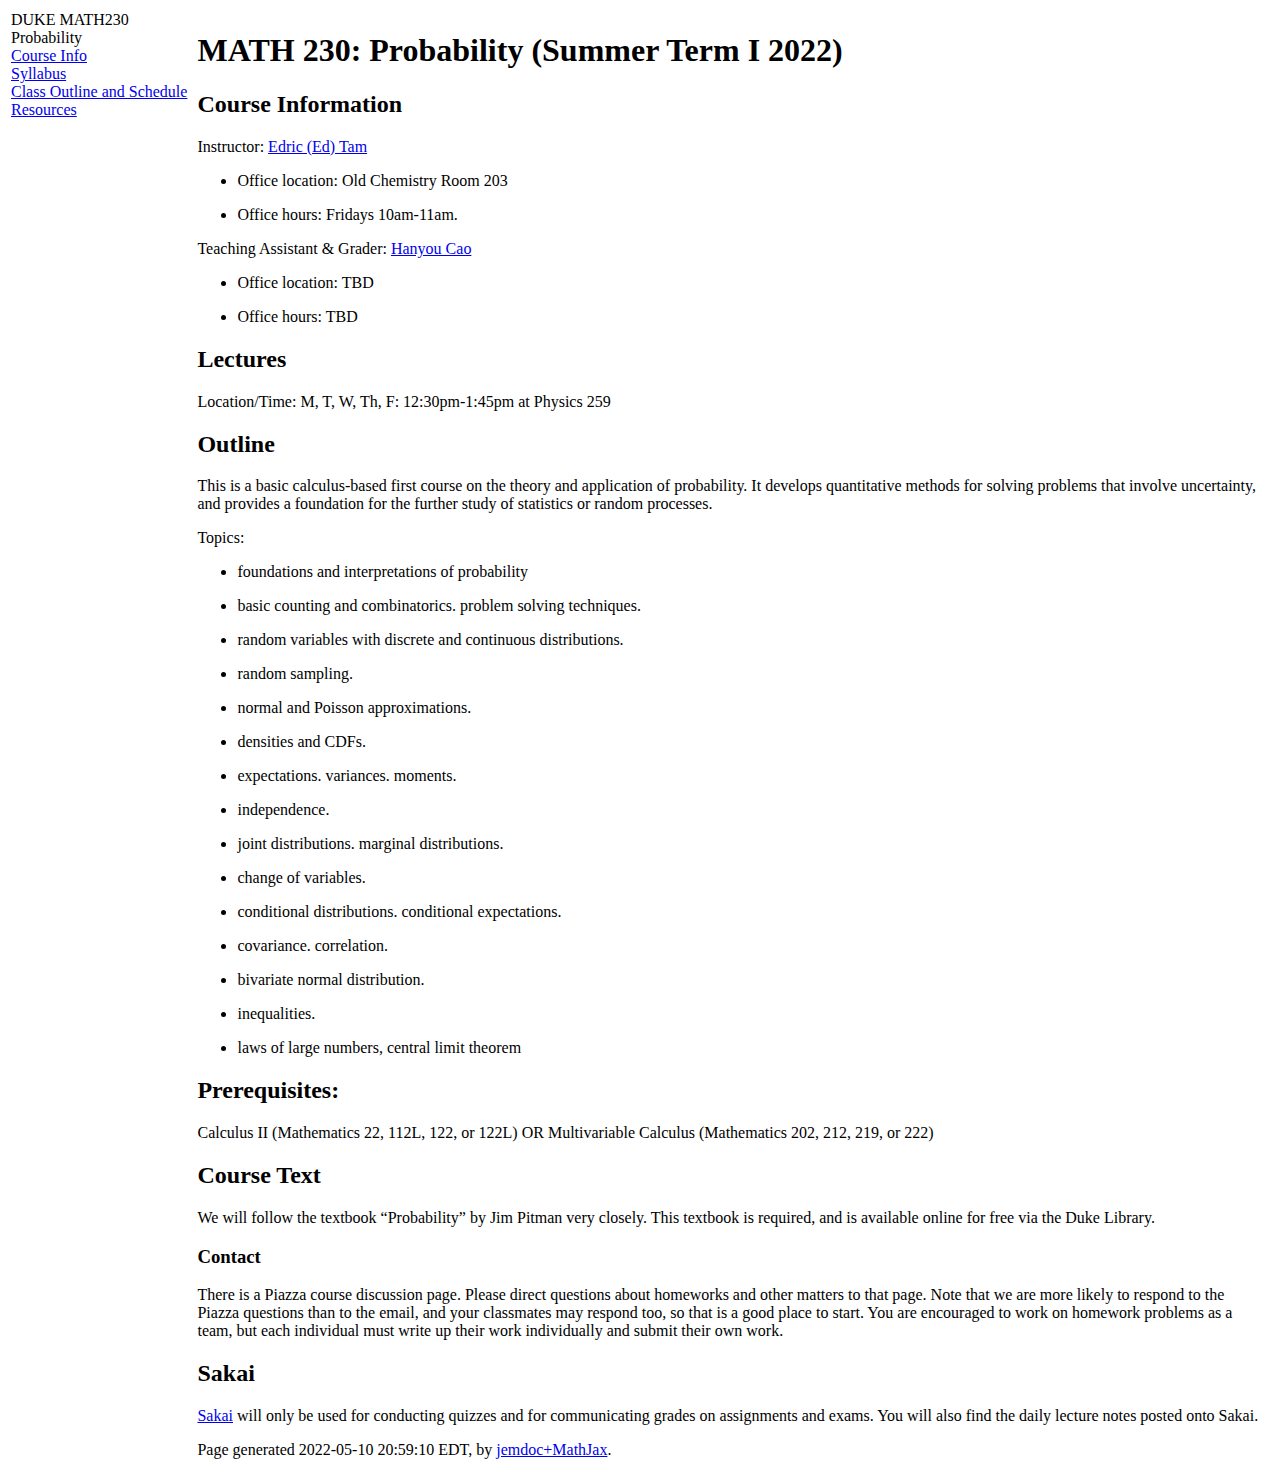
==== index.html @ 24cd7e7b "first commit" ====
<!DOCTYPE html PUBLIC "-//W3C//DTD XHTML 1.1//EN"
  "http://www.w3.org/TR/xhtml11/DTD/xhtml11.dtd">
<html xmlns="http://www.w3.org/1999/xhtml" xml:lang="en">
<head>
<meta name="generator" content="jemdoc, see http://jemdoc.jaboc.net/" />
<meta http-equiv="Content-Type" content="text/html;charset=utf-8" />
<link rel="stylesheet" href="jemdoc.css" type="text/css" />
<title>MATH 230:  Probability (Summer Term I 2022)</title>
</head>
<body>
<table summary="Table for page layout." id="tlayout">
<tr valign="top">
<td id="layout-menu">
<div class="menu-category">DUKE MATH230 Probability</div>
<div class="menu-item"><a href="index.html" class="current">Course&nbsp;Info</a></div>
<div class="menu-item"><a href="syllabus.html">Syllabus</a></div>
<div class="menu-item"><a href="schedule.html">Class&nbsp;Outline&nbsp;and&nbsp;Schedule</a></div>
<div class="menu-item"><a href="resources.html">Resources</a></div>
</td>
<td id="layout-content">
<div id="toptitle">
<h1>MATH 230:  Probability (Summer Term I 2022)</h1>
</div>
<h2>Course Information  </h2>
<p>Instructor: <a href="mailto://et120@duke.edu" target=&ldquo;blank&rdquo;>Edric (Ed) Tam</a> <br />
</p>
<ul>
<li><p>Office location:  Old Chemistry Room 203 <br />
</p>
</li>
<li><p>Office hours: Fridays 10am-11am. 
</p>
</li>
</ul>
<p>Teaching Assistant &amp; Grader: <a href="mailto://hanyou.cao@duke.edu" target=&ldquo;blank&rdquo;>Hanyou Cao</a>
</p>
<ul>
<li><p>Office location: TBD 
</p>
</li>
<li><p>Office hours: TBD
</p>
</li>
</ul>
<h2>Lectures</h2>
<p>Location/Time: M, T, W, Th, F: 12:30pm-1:45pm at Physics 259
</p>
<h2>Outline </h2>
<p>This is a basic calculus-based first course on the theory and application of probability. It develops quantitative methods for solving problems that involve uncertainty, and provides a foundation for the further study of statistics or random processes. 
</p>
<p>Topics:
</p>
<ul>
<li><p>foundations and interpretations of probability
</p>
</li>
<li><p>basic counting and combinatorics. problem solving techniques. 
</p>
</li>
<li><p>random variables with discrete and continuous distributions. 
</p>
</li>
<li><p>random sampling. 
</p>
</li>
<li><p>normal and Poisson approximations. 
</p>
</li>
<li><p>densities and CDFs. 
</p>
</li>
<li><p>expectations. variances. moments. 
</p>
</li>
<li><p>independence. 
</p>
</li>
<li><p>joint distributions. marginal distributions. 
</p>
</li>
<li><p>change of variables. 
</p>
</li>
<li><p>conditional distributions. conditional expectations. 
</p>
</li>
<li><p>covariance. correlation. 
</p>
</li>
<li><p>bivariate normal distribution. 
</p>
</li>
<li><p>inequalities. 
</p>
</li>
<li><p>laws of large numbers, central limit theorem
</p>
</li>
</ul>
<h2>Prerequisites: </h2>
<p>Calculus II (Mathematics 22, 112L, 122, or 122L) OR Multivariable Calculus (Mathematics 202, 212, 219, or 222)
</p>
<h2>Course Text</h2>
<p>We will follow the textbook &ldquo;Probability&rdquo; by Jim Pitman very closely. This textbook is required, and is available online for free via the Duke Library. 
</p>
<h3>Contact</h3>
<p>There is a Piazza course discussion page. Please direct questions about homeworks and other matters to that page. Note that we are more likely to respond to the Piazza questions than to the email, and your classmates may respond too, so that is a good place to start. You are encouraged to work on homework problems as a team, but each individual must write up their work individually and submit their own work.  
</p>
<h2>Sakai</h2>
<p><a href="http://sakai.duke.edu" target=&ldquo;blank&rdquo;>Sakai</a> will only be used for conducting quizzes and for communicating grades on assignments and exams. You will also find the daily lecture notes posted onto Sakai. </p>
<div id="footer">
<div id="footer-text">
Page generated 2022-05-10 20:59:10 EDT, by <a href="https://github.com/wsshin/jemdoc_mathjax" target="blank">jemdoc+MathJax</a>.
</div>
</div>
</td>
</tr>
</table>
</body>
</html>
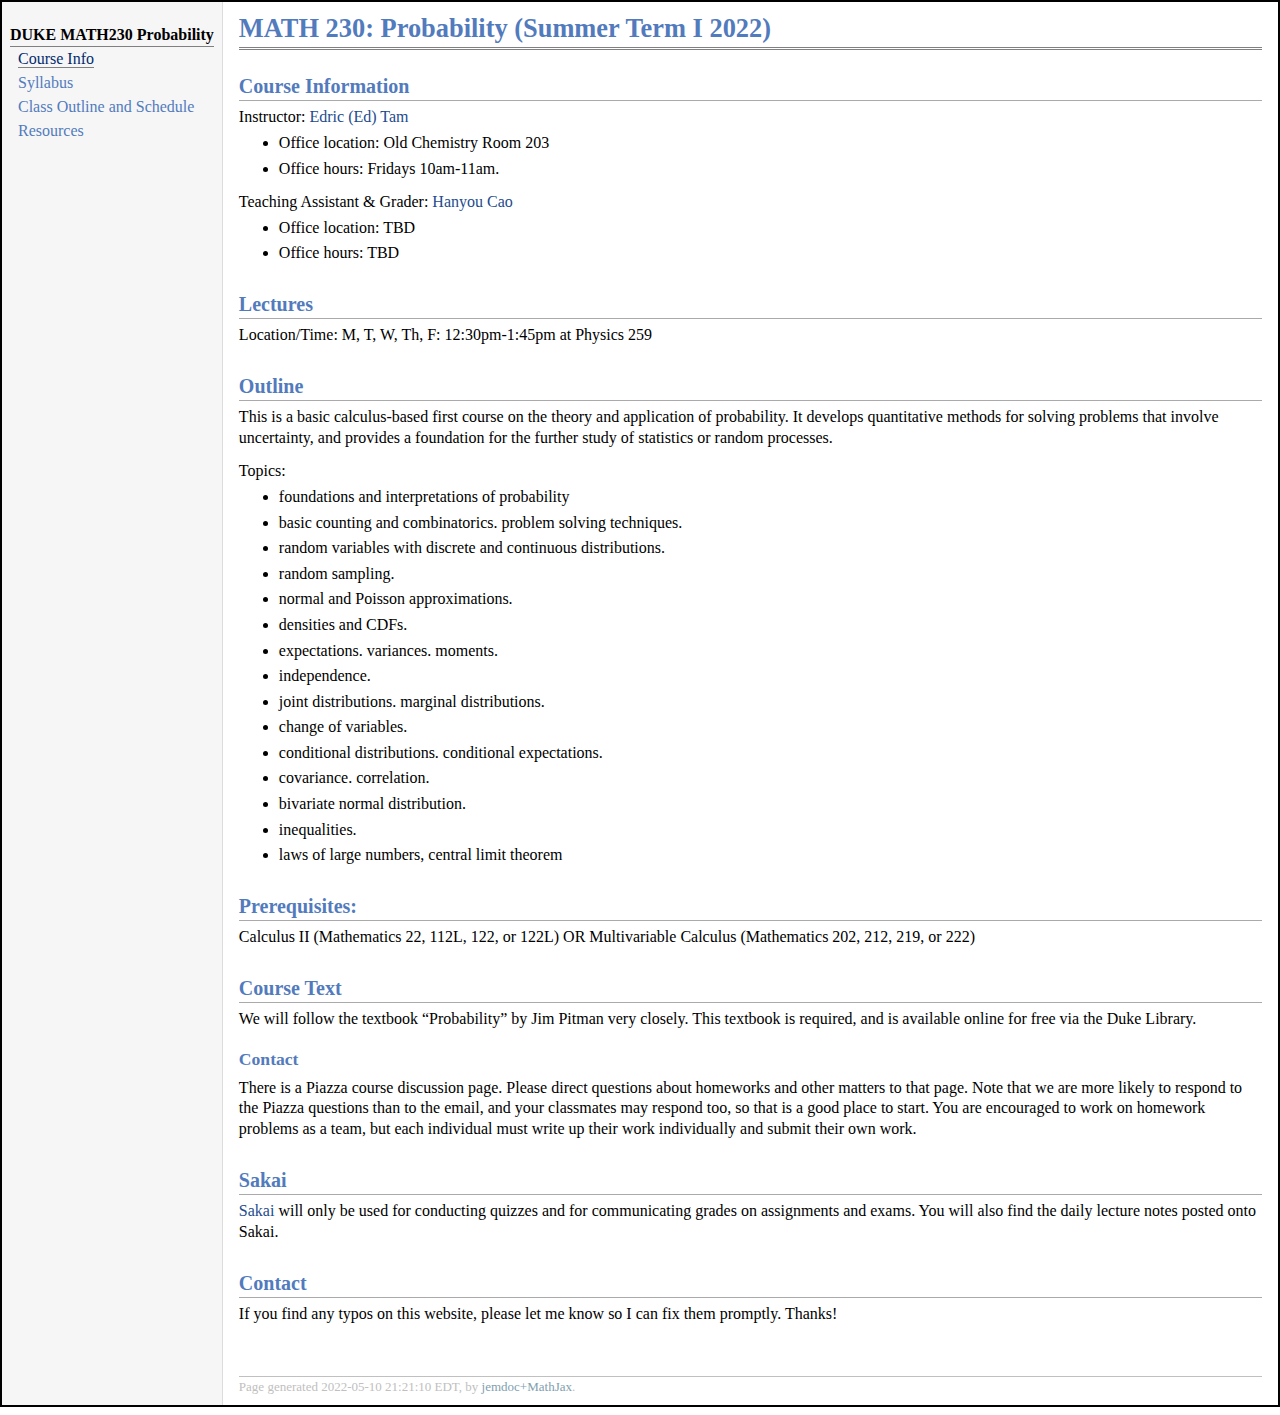
==== commit cdf5020c: "updates" ====
--- a/index.html
+++ b/index.html
@@ -107,10 +107,13 @@
 <p>There is a Piazza course discussion page. Please direct questions about homeworks and other matters to that page. Note that we are more likely to respond to the Piazza questions than to the email, and your classmates may respond too, so that is a good place to start. You are encouraged to work on homework problems as a team, but each individual must write up their work individually and submit their own work.  
 </p>
 <h2>Sakai</h2>
-<p><a href="http://sakai.duke.edu" target=&ldquo;blank&rdquo;>Sakai</a> will only be used for conducting quizzes and for communicating grades on assignments and exams. You will also find the daily lecture notes posted onto Sakai. </p>
+<p><a href="http://sakai.duke.edu" target=&ldquo;blank&rdquo;>Sakai</a> will only be used for conducting quizzes and for communicating grades on assignments and exams. You will also find the daily lecture notes posted onto Sakai. 
+</p>
+<h2>Contact</h2>
+<p>If you find any typos on this website, please let me know so I can fix them promptly. Thanks!</p>
 <div id="footer">
 <div id="footer-text">
-Page generated 2022-05-10 20:59:10 EDT, by <a href="https://github.com/wsshin/jemdoc_mathjax" target="blank">jemdoc+MathJax</a>.
+Page generated 2022-05-10 21:21:10 EDT, by <a href="https://github.com/wsshin/jemdoc_mathjax" target="blank">jemdoc+MathJax</a>.
 </div>
 </div>
 </td>
--- a/jemdoc.css
+++ b/jemdoc.css
@@ -0,0 +1,407 @@
+Skip to content
+Search or jump to…
+Pull requests
+Issues
+Marketplace
+Explore
+ 
+@dukemath230summer22 
+ngoix
+/
+ngoix.github.io
+Public
+Code
+Issues
+Pull requests
+Actions
+Projects
+Wiki
+Security
+Insights
+ngoix.github.io/jemdoc.css~
+@ngoix
+ngoix first commit
+Latest commit 18d91b1 on Apr 6, 2017
+ History
+ 1 contributor
+367 lines (301 sloc)  4.91 KB
+   
+/* Default css file for jemdoc. */
+
+table#tlayout {
+    border: none;
+    border-collapse: separate;
+    background: white;
+}
+
+body {
+	background: white;
+	font-family: Georgia, serif;
+	padding-bottom: 8px;
+	margin: 0;
+}
+
+#layout-menu {
+	background: #f6f6f6;
+	border: 1px solid #dddddd;
+	padding-top: 0.5em;
+	padding-left: 8px;
+	padding-right: 8px;
+	font-size: 1.0em;
+	width: auto;
+	white-space: nowrap;
+    text-align: left;
+    vertical-align: top;
+}
+
+#layout-menu td {
+	background: #f4f4f4;
+    vertical-align: top;
+}
+
+#layout-content {
+	padding-top: 0.0em;
+	padding-left: 1.0em;
+	padding-right: 1.0em;
+    border: none;
+    background: white;
+    text-align: left;
+    vertical-align: top;
+}
+
+#layout-menu a {
+	line-height: 1.5em;
+	margin-left: 0.5em;
+}
+
+tt {
+    background: #ffffdd;
+}
+
+pre, tt {
+	font-size: 90%;
+	font-family: monaco, monospace;
+}
+
+a, a > tt {
+	color: #224b8d;
+	text-decoration: none;
+}
+
+a:hover {
+	border-bottom: 1px gray dotted;
+}
+
+#layout-menu a.current:link, #layout-menu a.current:visited {
+	color: #022b6d;
+	border-bottom: 1px gray solid;
+}
+#layout-menu a:link, #layout-menu a:visited, #layout-menu a:hover {
+	color: #527bbd;
+	text-decoration: none;
+}
+#layout-menu a:hover {
+	text-decoration: none;
+}
+
+div.menu-category {
+	border-bottom: 1px solid gray;
+	margin-top: 0.8em;
+	padding-top: 0.2em;
+	padding-bottom: 0.1em;
+	font-weight: bold;
+}
+
+div.menu-item {
+	padding-left: 16px;
+	text-indent: -16px;
+}
+
+div#toptitle {
+	padding-bottom: 0.2em;
+	margin-bottom: 1.5em;
+	border-bottom: 3px double gray;
+}
+
+/* Reduce space if we begin the page with a title. */
+div#toptitle + h2, div#toptitle + h3 {
+	margin-top: -0.7em;
+}
+
+div#subtitle {
+	margin-top: 0.0em;
+	margin-bottom: 0.0em;
+	padding-top: 0em;
+	padding-bottom: 0.1em;
+}
+
+em {
+	font-style: italic;
+}
+
+strong {
+	font-weight: bold;
+}
+
+
+h1, h2, h3 {
+	color: #527bbd;
+	margin-top: 0.7em;
+	margin-bottom: 0.3em;
+	padding-bottom: 0.2em;
+	line-height: 1.0;
+	padding-top: 0.5em;
+	border-bottom: 1px solid #aaaaaa;
+}
+
+h1 {
+	font-size: 165%;
+}
+
+h2 {
+	padding-top: 0.8em;
+	font-size: 125%;
+}
+
+h2 + h3 {
+    padding-top: 0.2em;
+}
+
+h3 {
+	font-size: 110%;
+	border-bottom: none;
+}
+
+p {
+	margin-top: 0.0em;
+	margin-bottom: 0.8em;
+	padding: 0;
+	line-height: 1.3;
+}
+
+pre {
+	padding: 0;
+	margin: 0;
+}
+
+div#footer {
+	font-size: small;
+	border-top: 1px solid #c0c0c0;
+	padding-top: 0.1em;
+	margin-top: 4.0em;
+	color: #c0c0c0;
+}
+
+div#footer a {
+	color: #80a0b0;
+}
+
+div#footer-text {
+	float: left;
+	padding-bottom: 8px;
+}
+
+ul, ol, dl {
+	margin-top: 0.2em;
+	padding-top: 0;
+	margin-bottom: 0.8em;
+}
+
+dt {
+	margin-top: 0.5em;
+	margin-bottom: 0;
+}
+
+dl {
+	margin-left: 20px;
+}
+
+dd {
+	color: #222222;
+}
+
+dd > *:first-child {
+	margin-top: 0;
+}
+
+ul {
+	list-style-position: outside;
+	list-style-type: disc;
+	list-style-color: blue;
+}
+
+p + ul, p + ol {
+	margin-top: -0.5em;
+}
+
+li ul, li ol {
+	margin-top: -0.3em;
+}
+
+ol {
+	list-style-position: outside;
+	list-style-type: decimal;
+}
+
+li p, dd p {
+	margin-bottom: 0.3em;
+}
+
+ol ol {
+	list-style-type: lower-alpha;
+}
+
+ol ol ol {
+	list-style-type: lower-roman;
+}
+
+p + div.codeblock {
+	margin-top: -0.6em;
+}
+
+div.codeblock, div.infoblock {
+	margin-right: 0%;
+	margin-top: 1.2em;
+	margin-bottom: 1.3em;
+}
+
+div.blocktitle {
+	font-weight: bold;
+	color: #cd7b62;
+	margin-top: 1.2em;
+	margin-bottom: 0.1em;
+}
+
+div.blockcontent {
+	border: 1px solid silver;
+	padding: 0.3em 0.5em;
+}
+
+div.infoblock > div.blockcontent {
+	background: #ffffee;
+}
+
+div.blockcontent p + ul, div.blockcontent p + ol {
+	margin-top: 0.4em;
+}
+
+div.infoblock p {
+	margin-bottom: 0em;
+}
+
+div.infoblock li p, div.infoblock dd p {
+	margin-bottom: 0.5em;
+}
+
+div.infoblock p + p {
+	margin-top: 0.8em;
+}
+
+div.codeblock > div.blockcontent {
+	background: #f6f6f6;
+}
+
+span.pycommand {
+	color: #000070;
+}
+
+span.statement {
+	color: #008800;
+}
+span.builtin {
+	color: #000088;
+}
+span.special {
+	color: #990000;
+}
+span.operator {
+	color: #880000;
+}
+span.error {
+	color: #aa0000;
+}
+span.comment, span.comment > *, span.string, span.string > * {
+	color: #606060;
+}
+
+@media print {
+	#layout-menu { display: none; }
+}
+
+#fwtitle {
+	margin: 2px;
+}
+
+#fwtitle #toptitle {
+	padding-left: 0.5em;
+	margin-bottom: 0.5em;
+}
+
+#layout-content h1:first-child, #layout-content h2:first-child, #layout-content h3:first-child {
+	margin-top: -0.7em;
+}
+
+div#toptitle h1, #layout-content div#toptitle h1 {
+	margin-bottom: 0.0em;
+	padding-bottom: 0.1em;
+	padding-top: 0;
+	margin-top: 0.5em;
+	border-bottom: none;
+}
+
+img.eq {
+	padding: 0;
+	padding-left: 0.1em;
+	padding-right: 0.1em;
+	margin: 0;
+}
+
+img.eqwl {
+	padding-left: 2em;
+	padding-top: 0.6em;
+	padding-bottom: 0.2em;
+	margin: 0;
+}
+
+table {
+    border: 2px solid black;
+    border-collapse: collapse;
+}
+
+td {
+    padding: 2px;
+    padding-left: 0.5em;
+    padding-right: 0.5em;
+    text-align: center;
+    border: 1px solid gray;
+}
+
+table + table {
+    margin-top: 1em;
+}
+
+tr.heading {
+    font-weight: bold;
+    border-bottom: 2px solid black;
+}
+
+img {
+    border: none;
+}
+
+table.imgtable, table.imgtable td {
+    border: none;
+    text-align: left;
+}
+© 2022 GitHub, Inc.
+Terms
+Privacy
+Security
+Status
+Docs
+Contact GitHub
+Pricing
+API
+Training
+Blog
+About
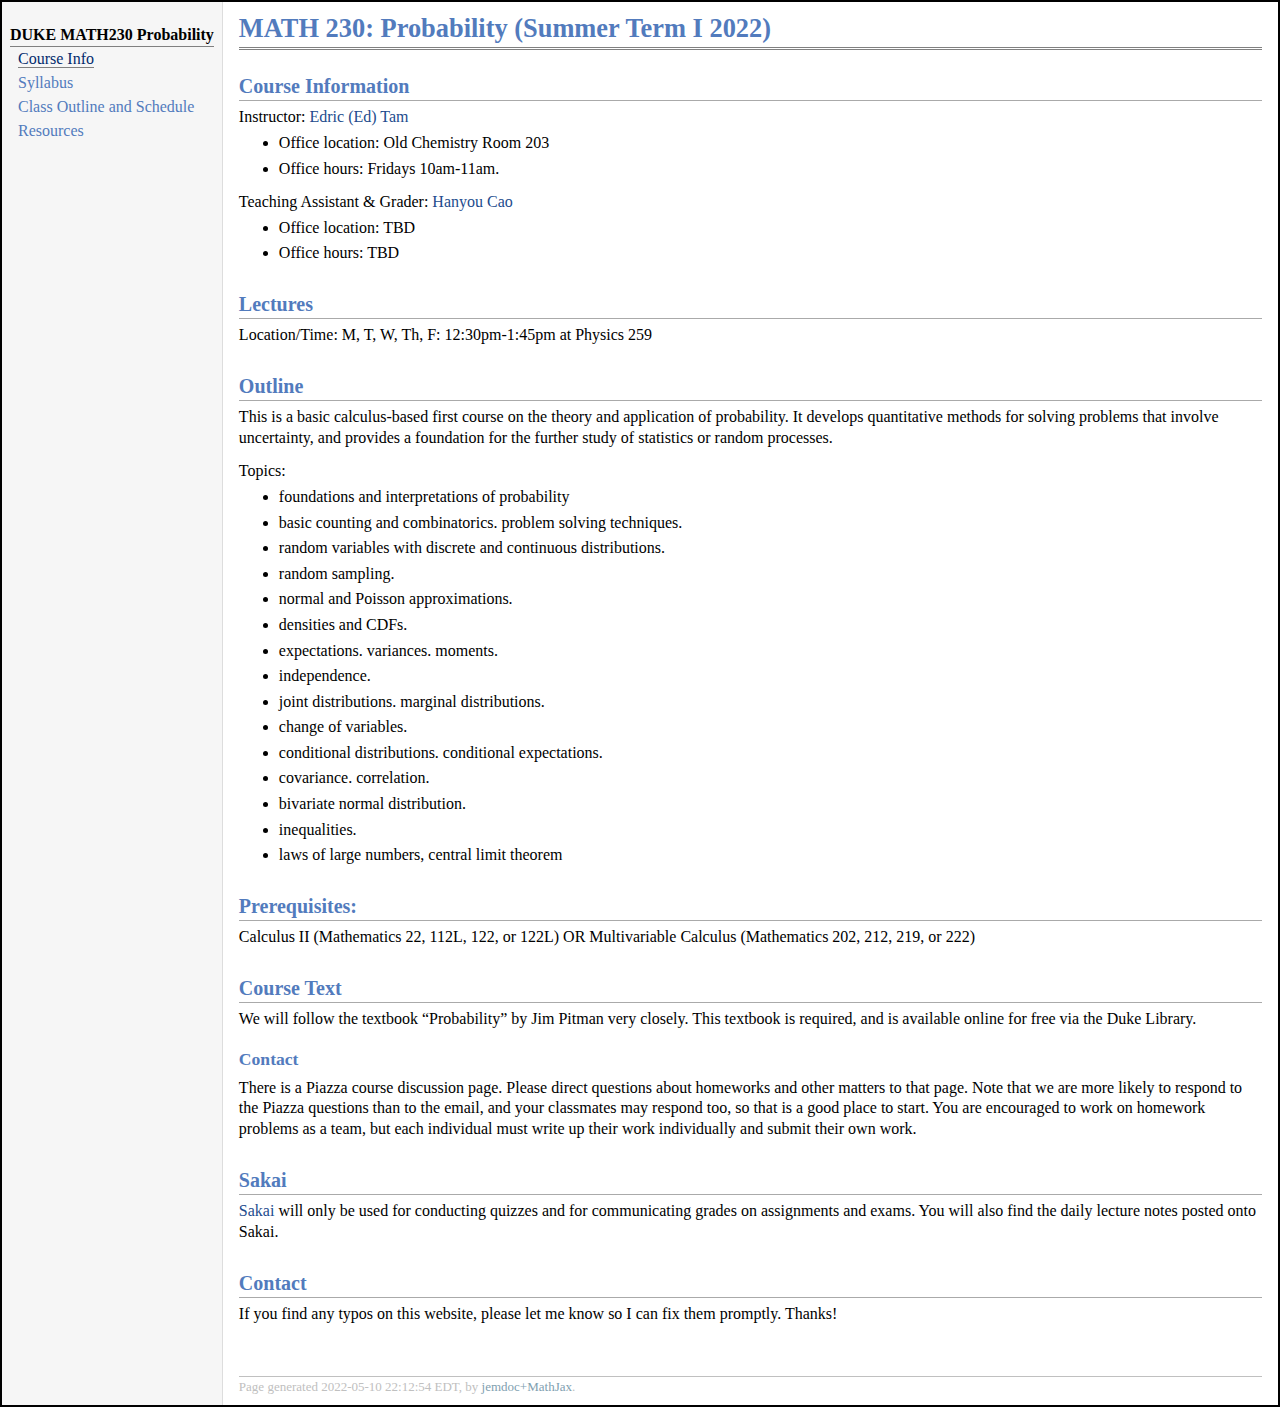
==== commit aad9d027: "updates" ====
--- a/index.html
+++ b/index.html
@@ -113,7 +113,7 @@
 <p>If you find any typos on this website, please let me know so I can fix them promptly. Thanks!</p>
 <div id="footer">
 <div id="footer-text">
-Page generated 2022-05-10 21:21:10 EDT, by <a href="https://github.com/wsshin/jemdoc_mathjax" target="blank">jemdoc+MathJax</a>.
+Page generated 2022-05-10 22:12:54 EDT, by <a href="https://github.com/wsshin/jemdoc_mathjax" target="blank">jemdoc+MathJax</a>.
 </div>
 </div>
 </td>
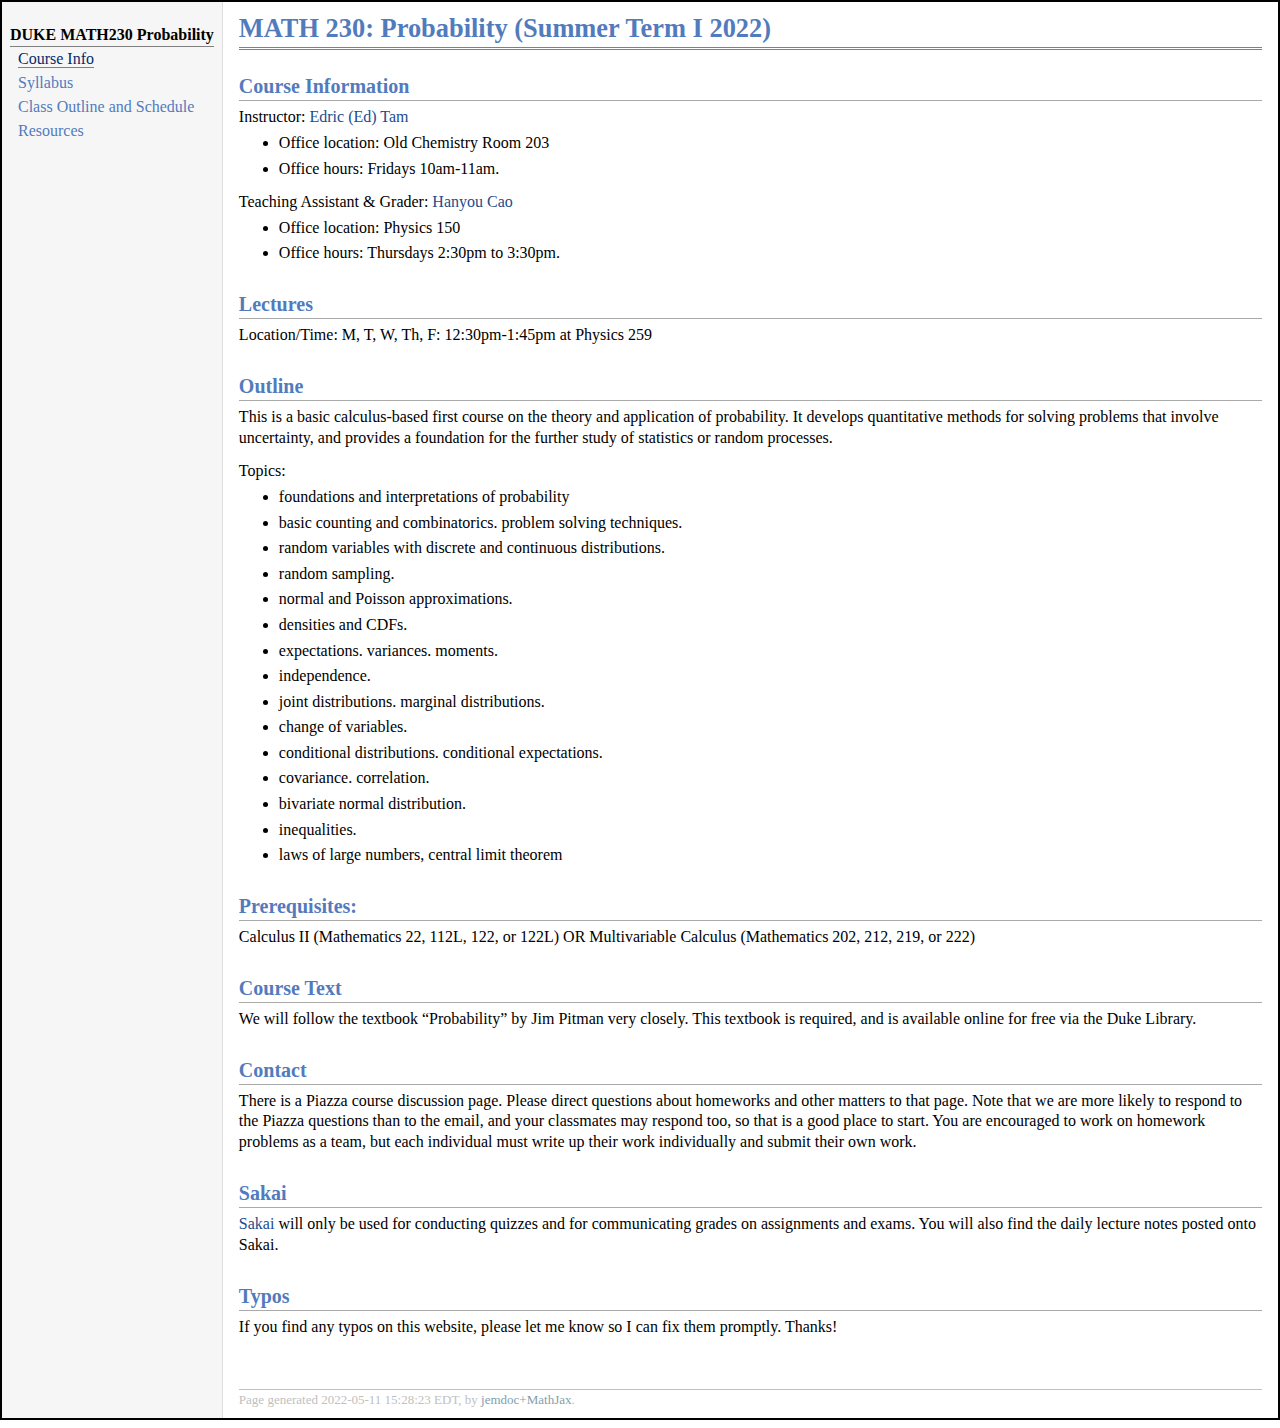
==== commit da74fbfd: "new info" ====
--- a/index.html
+++ b/index.html
@@ -35,10 +35,10 @@
 <p>Teaching Assistant &amp; Grader: <a href="mailto://hanyou.cao@duke.edu" target=&ldquo;blank&rdquo;>Hanyou Cao</a>
 </p>
 <ul>
-<li><p>Office location: TBD 
+<li><p>Office location: Physics 150
 </p>
 </li>
-<li><p>Office hours: TBD
+<li><p>Office hours: Thursdays 2:30pm to 3:30pm. 
 </p>
 </li>
 </ul>
@@ -103,17 +103,17 @@
 <h2>Course Text</h2>
 <p>We will follow the textbook &ldquo;Probability&rdquo; by Jim Pitman very closely. This textbook is required, and is available online for free via the Duke Library. 
 </p>
-<h3>Contact</h3>
+<h2>Contact</h2>
 <p>There is a Piazza course discussion page. Please direct questions about homeworks and other matters to that page. Note that we are more likely to respond to the Piazza questions than to the email, and your classmates may respond too, so that is a good place to start. You are encouraged to work on homework problems as a team, but each individual must write up their work individually and submit their own work.  
 </p>
 <h2>Sakai</h2>
 <p><a href="http://sakai.duke.edu" target=&ldquo;blank&rdquo;>Sakai</a> will only be used for conducting quizzes and for communicating grades on assignments and exams. You will also find the daily lecture notes posted onto Sakai. 
 </p>
-<h2>Contact</h2>
+<h2>Typos</h2>
 <p>If you find any typos on this website, please let me know so I can fix them promptly. Thanks!</p>
 <div id="footer">
 <div id="footer-text">
-Page generated 2022-05-10 22:12:54 EDT, by <a href="https://github.com/wsshin/jemdoc_mathjax" target="blank">jemdoc+MathJax</a>.
+Page generated 2022-05-11 15:28:23 EDT, by <a href="https://github.com/wsshin/jemdoc_mathjax" target="blank">jemdoc+MathJax</a>.
 </div>
 </div>
 </td>
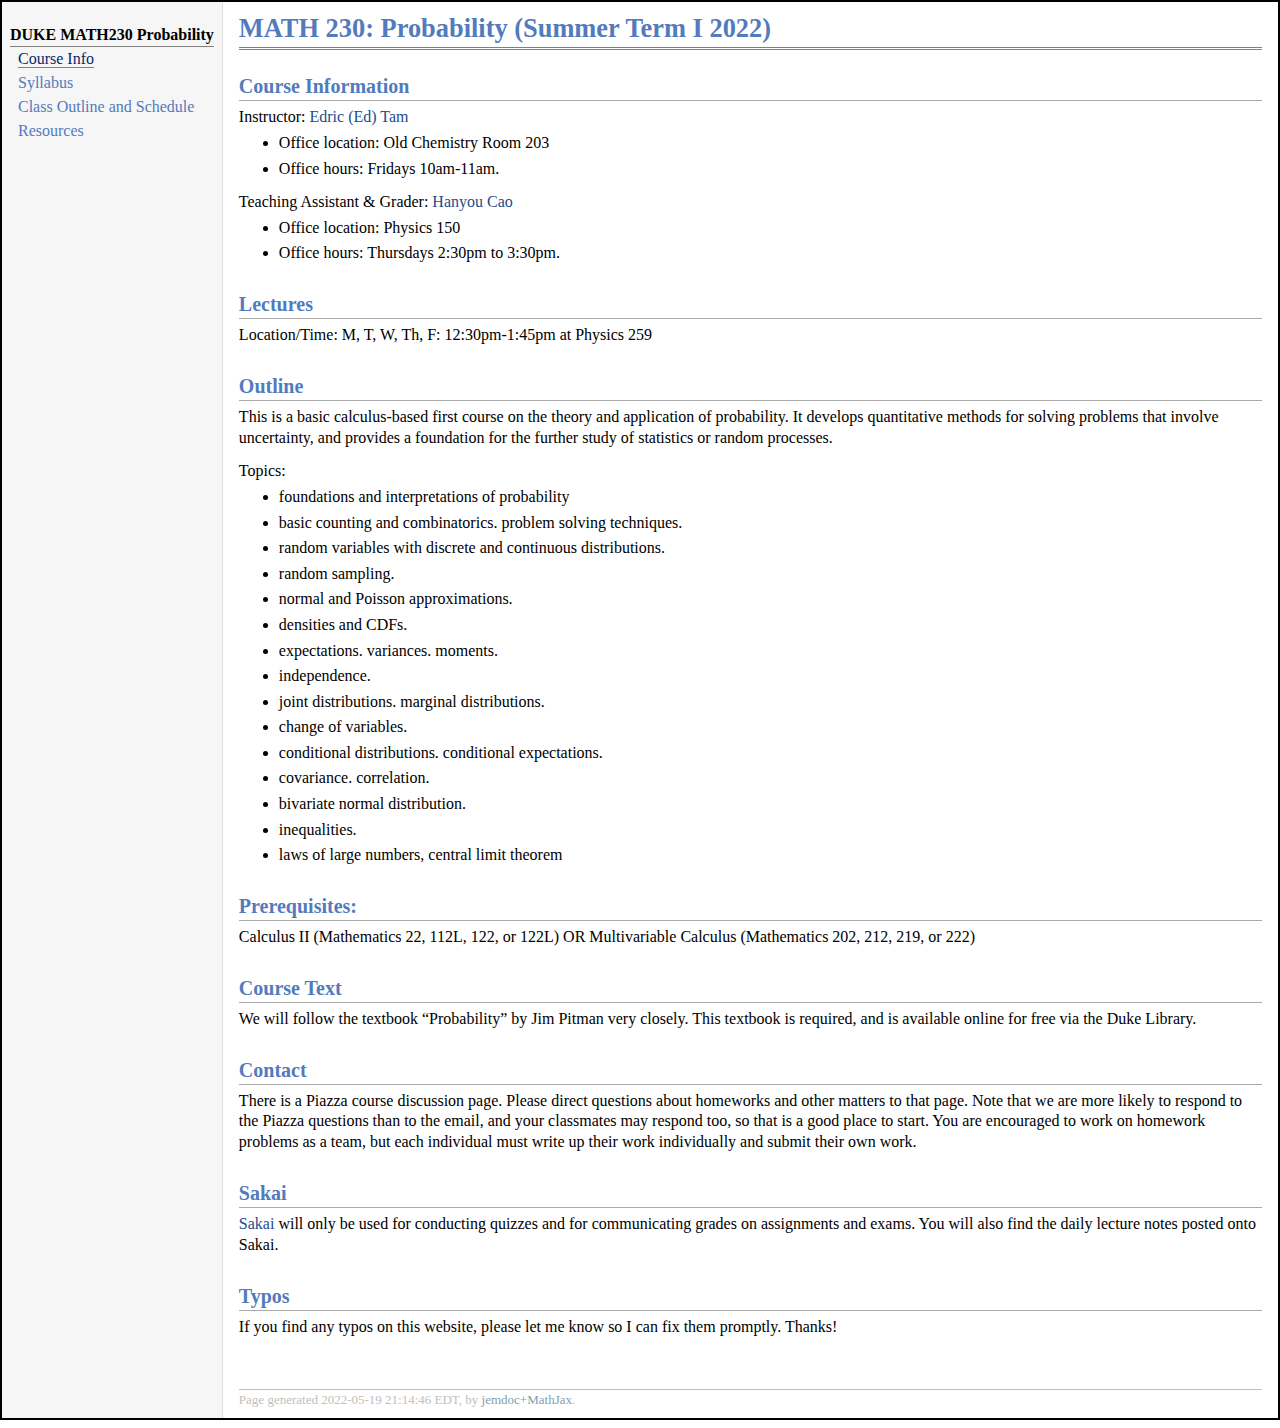
==== commit afb43bae: "updated schedule" ====
--- a/index.html
+++ b/index.html
@@ -113,7 +113,7 @@
 <p>If you find any typos on this website, please let me know so I can fix them promptly. Thanks!</p>
 <div id="footer">
 <div id="footer-text">
-Page generated 2022-05-11 15:28:23 EDT, by <a href="https://github.com/wsshin/jemdoc_mathjax" target="blank">jemdoc+MathJax</a>.
+Page generated 2022-05-19 21:14:46 EDT, by <a href="https://github.com/wsshin/jemdoc_mathjax" target="blank">jemdoc+MathJax</a>.
 </div>
 </div>
 </td>
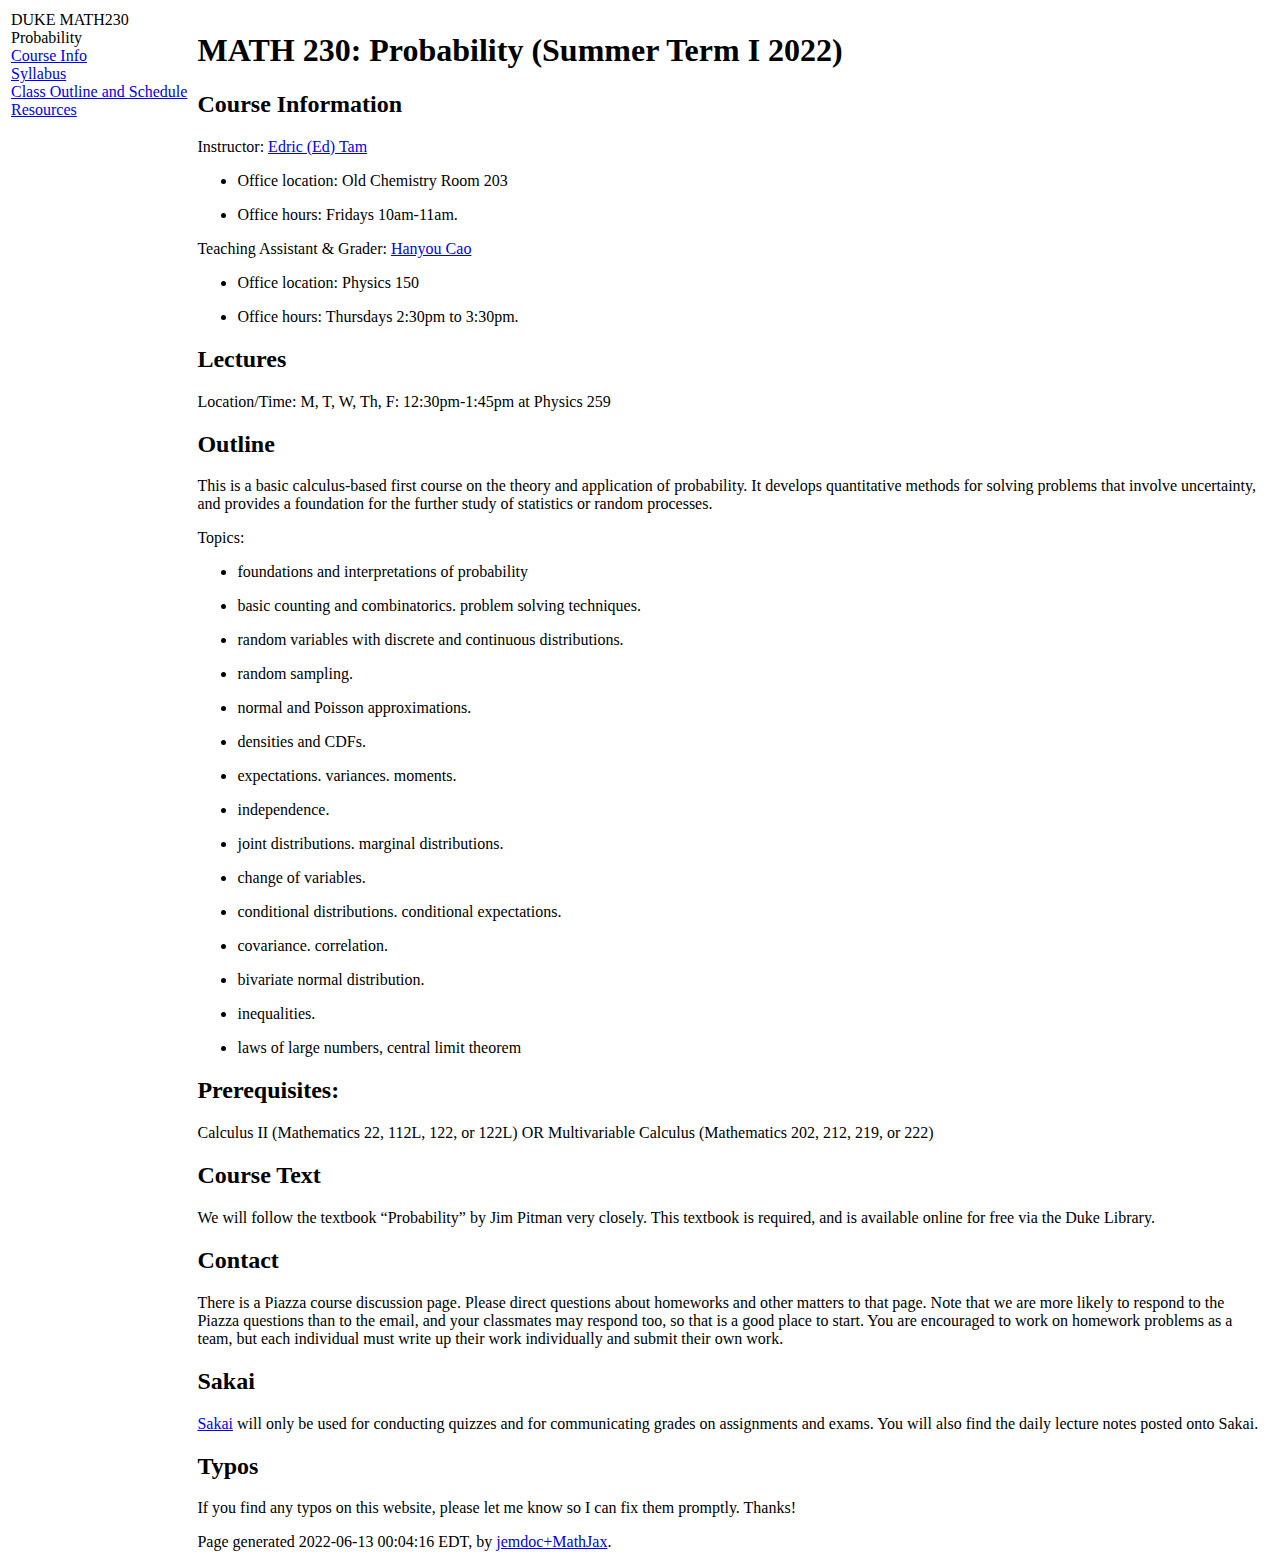
==== commit 99e31fbb: "changed schedule" ====
--- a/index.html
+++ b/index.html
@@ -113,7 +113,7 @@
 <p>If you find any typos on this website, please let me know so I can fix them promptly. Thanks!</p>
 <div id="footer">
 <div id="footer-text">
-Page generated 2022-05-19 21:14:46 EDT, by <a href="https://github.com/wsshin/jemdoc_mathjax" target="blank">jemdoc+MathJax</a>.
+Page generated 2022-06-13 00:04:16 EDT, by <a href="https://github.com/wsshin/jemdoc_mathjax" target="blank">jemdoc+MathJax</a>.
 </div>
 </div>
 </td>
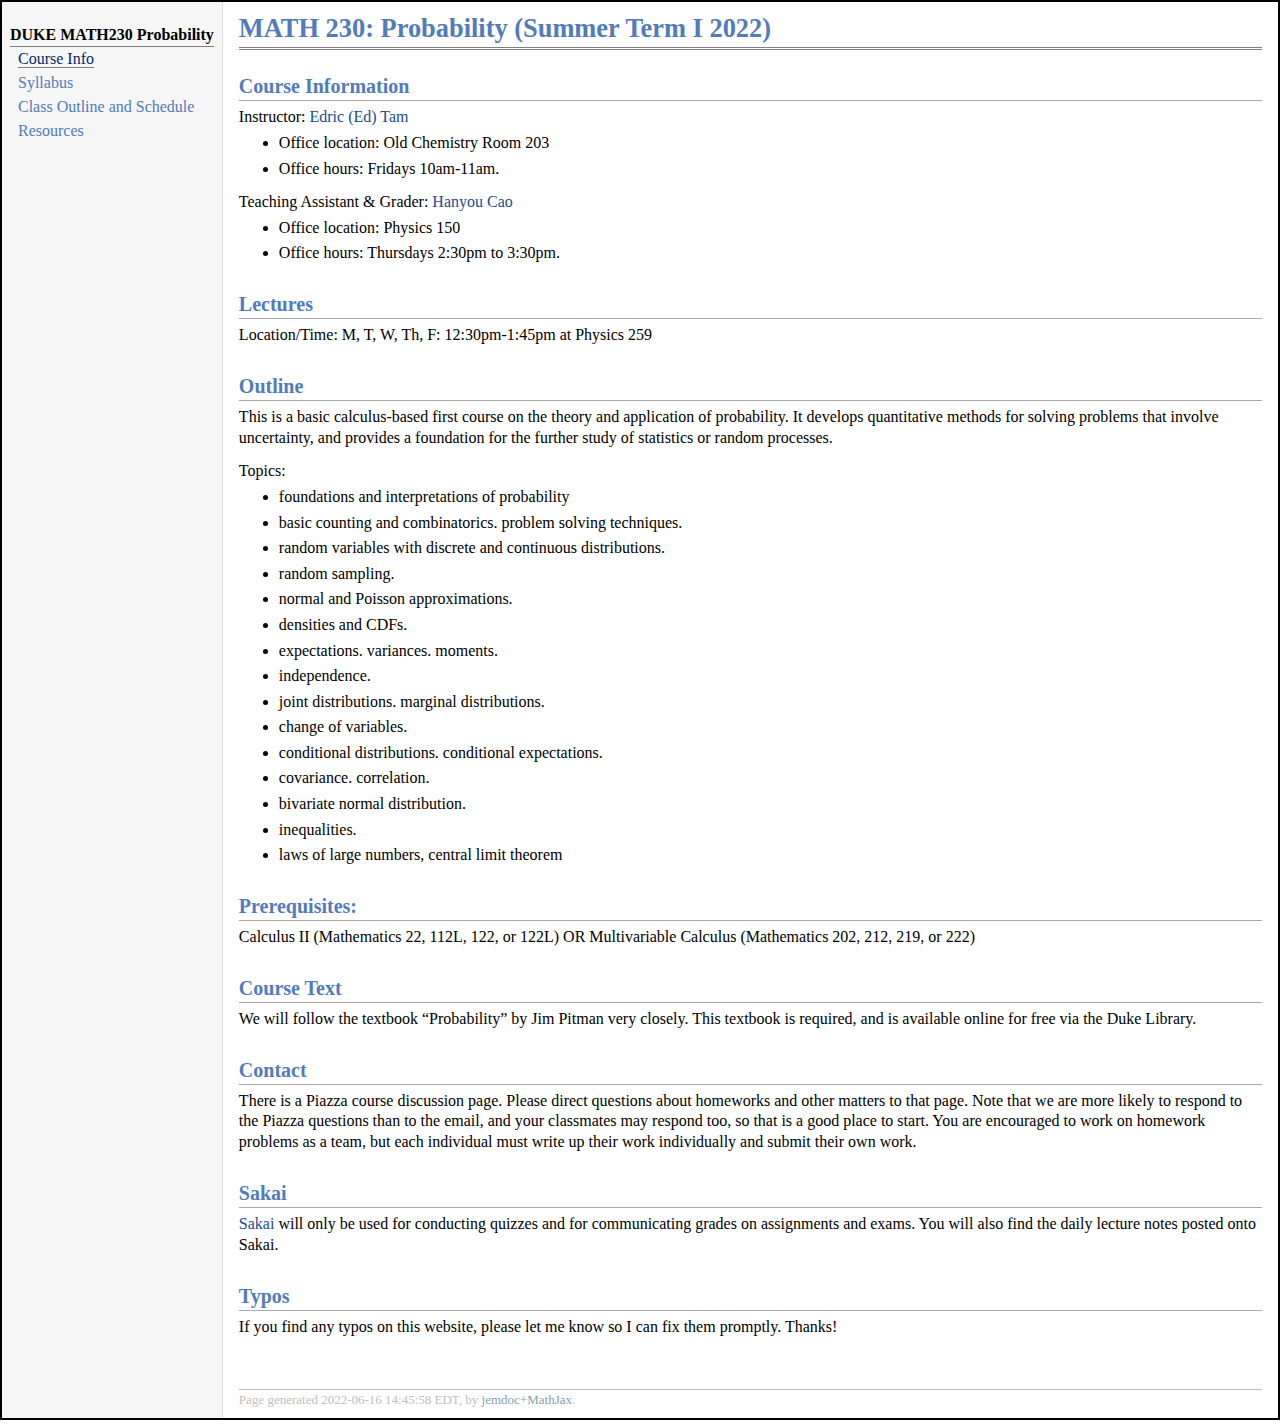
==== commit 201a2f37: "Updated HW Questions" ====
--- a/index.html
+++ b/index.html
@@ -113,7 +113,7 @@
 <p>If you find any typos on this website, please let me know so I can fix them promptly. Thanks!</p>
 <div id="footer">
 <div id="footer-text">
-Page generated 2022-06-13 00:04:16 EDT, by <a href="https://github.com/wsshin/jemdoc_mathjax" target="blank">jemdoc+MathJax</a>.
+Page generated 2022-06-16 14:45:58 EDT, by <a href="https://github.com/wsshin/jemdoc_mathjax" target="blank">jemdoc+MathJax</a>.
 </div>
 </div>
 </td>
--- a/jemdoc.css
+++ b/jemdoc.css
@@ -0,0 +1,407 @@
+Skip to content
+Search or jump to…
+Pull requests
+Issues
+Marketplace
+Explore
+ 
+@dukemath230summer22 
+ngoix
+/
+ngoix.github.io
+Public
+Code
+Issues
+Pull requests
+Actions
+Projects
+Wiki
+Security
+Insights
+ngoix.github.io/jemdoc.css~
+@ngoix
+ngoix first commit
+Latest commit 18d91b1 on Apr 6, 2017
+ History
+ 1 contributor
+367 lines (301 sloc)  4.91 KB
+   
+/* Default css file for jemdoc. */
+
+table#tlayout {
+    border: none;
+    border-collapse: separate;
+    background: white;
+}
+
+body {
+	background: white;
+	font-family: Georgia, serif;
+	padding-bottom: 8px;
+	margin: 0;
+}
+
+#layout-menu {
+	background: #f6f6f6;
+	border: 1px solid #dddddd;
+	padding-top: 0.5em;
+	padding-left: 8px;
+	padding-right: 8px;
+	font-size: 1.0em;
+	width: auto;
+	white-space: nowrap;
+    text-align: left;
+    vertical-align: top;
+}
+
+#layout-menu td {
+	background: #f4f4f4;
+    vertical-align: top;
+}
+
+#layout-content {
+	padding-top: 0.0em;
+	padding-left: 1.0em;
+	padding-right: 1.0em;
+    border: none;
+    background: white;
+    text-align: left;
+    vertical-align: top;
+}
+
+#layout-menu a {
+	line-height: 1.5em;
+	margin-left: 0.5em;
+}
+
+tt {
+    background: #ffffdd;
+}
+
+pre, tt {
+	font-size: 90%;
+	font-family: monaco, monospace;
+}
+
+a, a > tt {
+	color: #224b8d;
+	text-decoration: none;
+}
+
+a:hover {
+	border-bottom: 1px gray dotted;
+}
+
+#layout-menu a.current:link, #layout-menu a.current:visited {
+	color: #022b6d;
+	border-bottom: 1px gray solid;
+}
+#layout-menu a:link, #layout-menu a:visited, #layout-menu a:hover {
+	color: #527bbd;
+	text-decoration: none;
+}
+#layout-menu a:hover {
+	text-decoration: none;
+}
+
+div.menu-category {
+	border-bottom: 1px solid gray;
+	margin-top: 0.8em;
+	padding-top: 0.2em;
+	padding-bottom: 0.1em;
+	font-weight: bold;
+}
+
+div.menu-item {
+	padding-left: 16px;
+	text-indent: -16px;
+}
+
+div#toptitle {
+	padding-bottom: 0.2em;
+	margin-bottom: 1.5em;
+	border-bottom: 3px double gray;
+}
+
+/* Reduce space if we begin the page with a title. */
+div#toptitle + h2, div#toptitle + h3 {
+	margin-top: -0.7em;
+}
+
+div#subtitle {
+	margin-top: 0.0em;
+	margin-bottom: 0.0em;
+	padding-top: 0em;
+	padding-bottom: 0.1em;
+}
+
+em {
+	font-style: italic;
+}
+
+strong {
+	font-weight: bold;
+}
+
+
+h1, h2, h3 {
+	color: #527bbd;
+	margin-top: 0.7em;
+	margin-bottom: 0.3em;
+	padding-bottom: 0.2em;
+	line-height: 1.0;
+	padding-top: 0.5em;
+	border-bottom: 1px solid #aaaaaa;
+}
+
+h1 {
+	font-size: 165%;
+}
+
+h2 {
+	padding-top: 0.8em;
+	font-size: 125%;
+}
+
+h2 + h3 {
+    padding-top: 0.2em;
+}
+
+h3 {
+	font-size: 110%;
+	border-bottom: none;
+}
+
+p {
+	margin-top: 0.0em;
+	margin-bottom: 0.8em;
+	padding: 0;
+	line-height: 1.3;
+}
+
+pre {
+	padding: 0;
+	margin: 0;
+}
+
+div#footer {
+	font-size: small;
+	border-top: 1px solid #c0c0c0;
+	padding-top: 0.1em;
+	margin-top: 4.0em;
+	color: #c0c0c0;
+}
+
+div#footer a {
+	color: #80a0b0;
+}
+
+div#footer-text {
+	float: left;
+	padding-bottom: 8px;
+}
+
+ul, ol, dl {
+	margin-top: 0.2em;
+	padding-top: 0;
+	margin-bottom: 0.8em;
+}
+
+dt {
+	margin-top: 0.5em;
+	margin-bottom: 0;
+}
+
+dl {
+	margin-left: 20px;
+}
+
+dd {
+	color: #222222;
+}
+
+dd > *:first-child {
+	margin-top: 0;
+}
+
+ul {
+	list-style-position: outside;
+	list-style-type: disc;
+	list-style-color: blue;
+}
+
+p + ul, p + ol {
+	margin-top: -0.5em;
+}
+
+li ul, li ol {
+	margin-top: -0.3em;
+}
+
+ol {
+	list-style-position: outside;
+	list-style-type: decimal;
+}
+
+li p, dd p {
+	margin-bottom: 0.3em;
+}
+
+ol ol {
+	list-style-type: lower-alpha;
+}
+
+ol ol ol {
+	list-style-type: lower-roman;
+}
+
+p + div.codeblock {
+	margin-top: -0.6em;
+}
+
+div.codeblock, div.infoblock {
+	margin-right: 0%;
+	margin-top: 1.2em;
+	margin-bottom: 1.3em;
+}
+
+div.blocktitle {
+	font-weight: bold;
+	color: #cd7b62;
+	margin-top: 1.2em;
+	margin-bottom: 0.1em;
+}
+
+div.blockcontent {
+	border: 1px solid silver;
+	padding: 0.3em 0.5em;
+}
+
+div.infoblock > div.blockcontent {
+	background: #ffffee;
+}
+
+div.blockcontent p + ul, div.blockcontent p + ol {
+	margin-top: 0.4em;
+}
+
+div.infoblock p {
+	margin-bottom: 0em;
+}
+
+div.infoblock li p, div.infoblock dd p {
+	margin-bottom: 0.5em;
+}
+
+div.infoblock p + p {
+	margin-top: 0.8em;
+}
+
+div.codeblock > div.blockcontent {
+	background: #f6f6f6;
+}
+
+span.pycommand {
+	color: #000070;
+}
+
+span.statement {
+	color: #008800;
+}
+span.builtin {
+	color: #000088;
+}
+span.special {
+	color: #990000;
+}
+span.operator {
+	color: #880000;
+}
+span.error {
+	color: #aa0000;
+}
+span.comment, span.comment > *, span.string, span.string > * {
+	color: #606060;
+}
+
+@media print {
+	#layout-menu { display: none; }
+}
+
+#fwtitle {
+	margin: 2px;
+}
+
+#fwtitle #toptitle {
+	padding-left: 0.5em;
+	margin-bottom: 0.5em;
+}
+
+#layout-content h1:first-child, #layout-content h2:first-child, #layout-content h3:first-child {
+	margin-top: -0.7em;
+}
+
+div#toptitle h1, #layout-content div#toptitle h1 {
+	margin-bottom: 0.0em;
+	padding-bottom: 0.1em;
+	padding-top: 0;
+	margin-top: 0.5em;
+	border-bottom: none;
+}
+
+img.eq {
+	padding: 0;
+	padding-left: 0.1em;
+	padding-right: 0.1em;
+	margin: 0;
+}
+
+img.eqwl {
+	padding-left: 2em;
+	padding-top: 0.6em;
+	padding-bottom: 0.2em;
+	margin: 0;
+}
+
+table {
+    border: 2px solid black;
+    border-collapse: collapse;
+}
+
+td {
+    padding: 2px;
+    padding-left: 0.5em;
+    padding-right: 0.5em;
+    text-align: center;
+    border: 1px solid gray;
+}
+
+table + table {
+    margin-top: 1em;
+}
+
+tr.heading {
+    font-weight: bold;
+    border-bottom: 2px solid black;
+}
+
+img {
+    border: none;
+}
+
+table.imgtable, table.imgtable td {
+    border: none;
+    text-align: left;
+}
+© 2022 GitHub, Inc.
+Terms
+Privacy
+Security
+Status
+Docs
+Contact GitHub
+Pricing
+API
+Training
+Blog
+About
